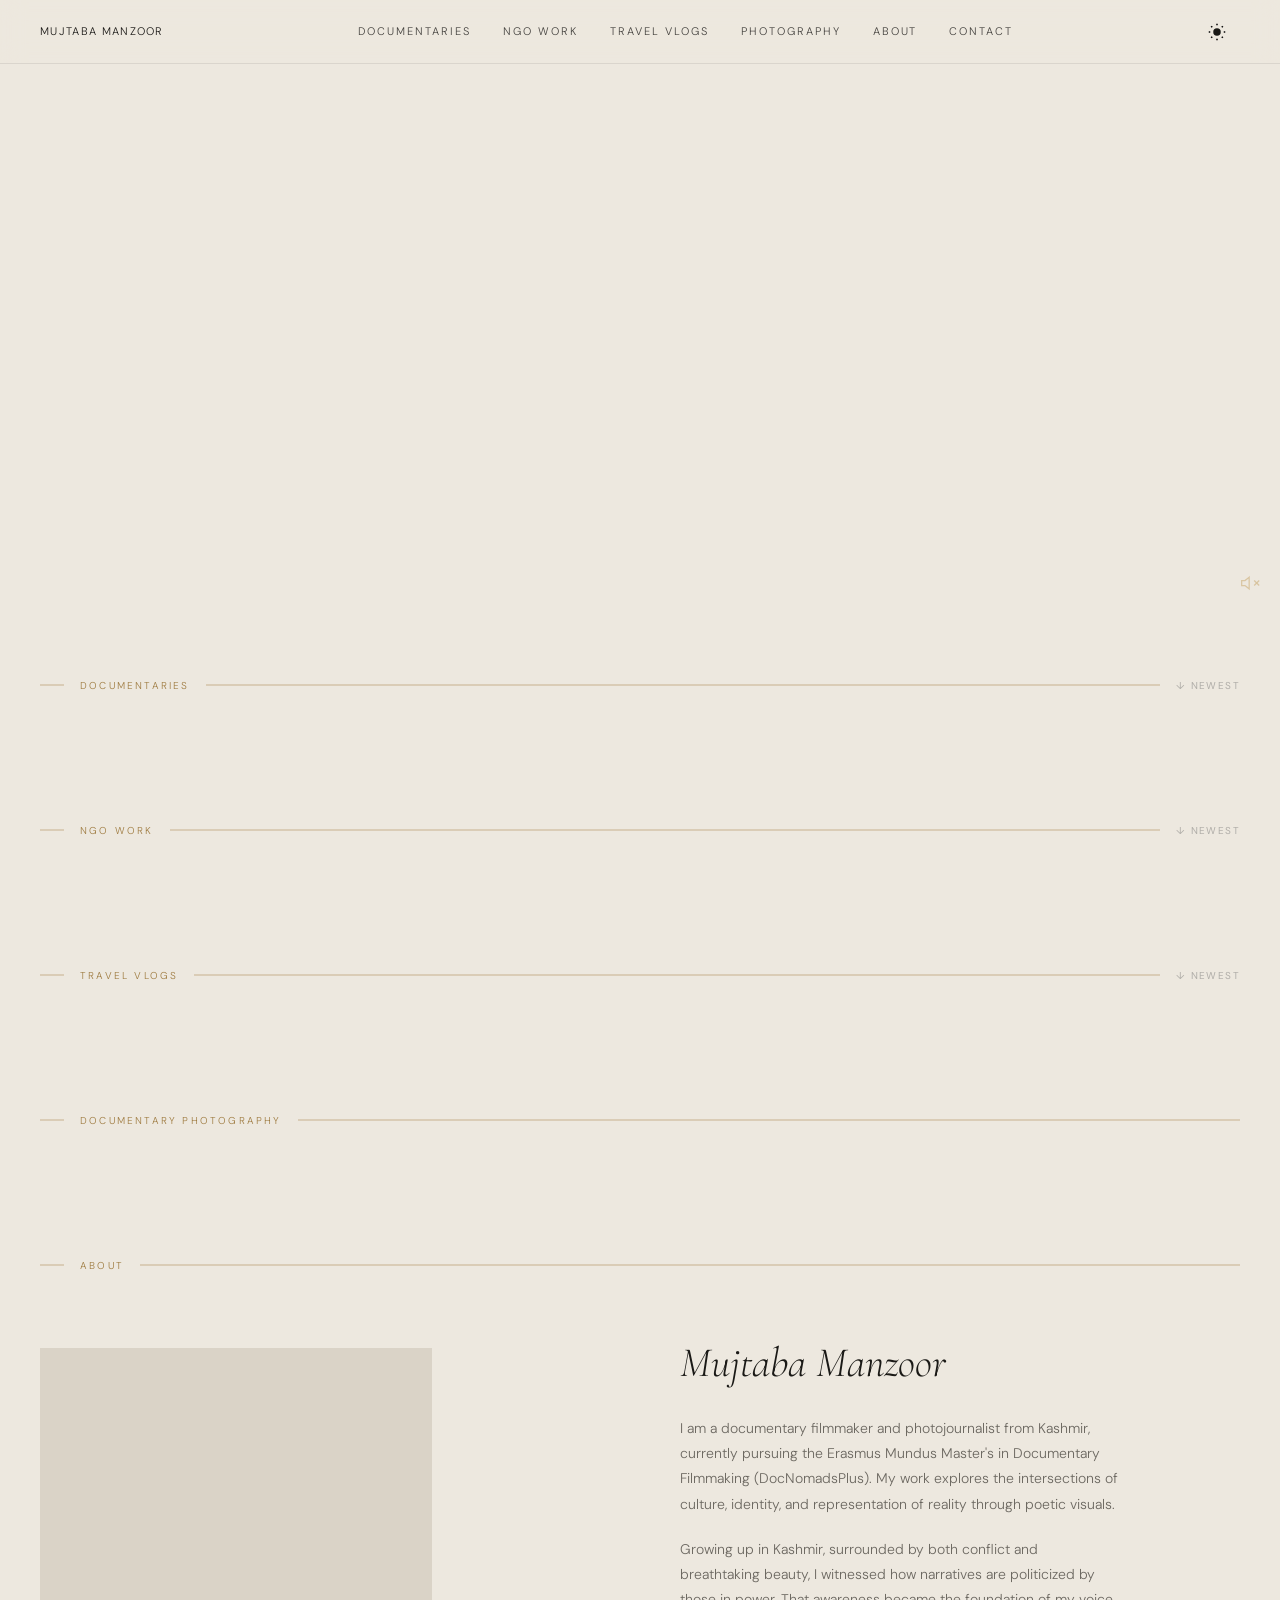
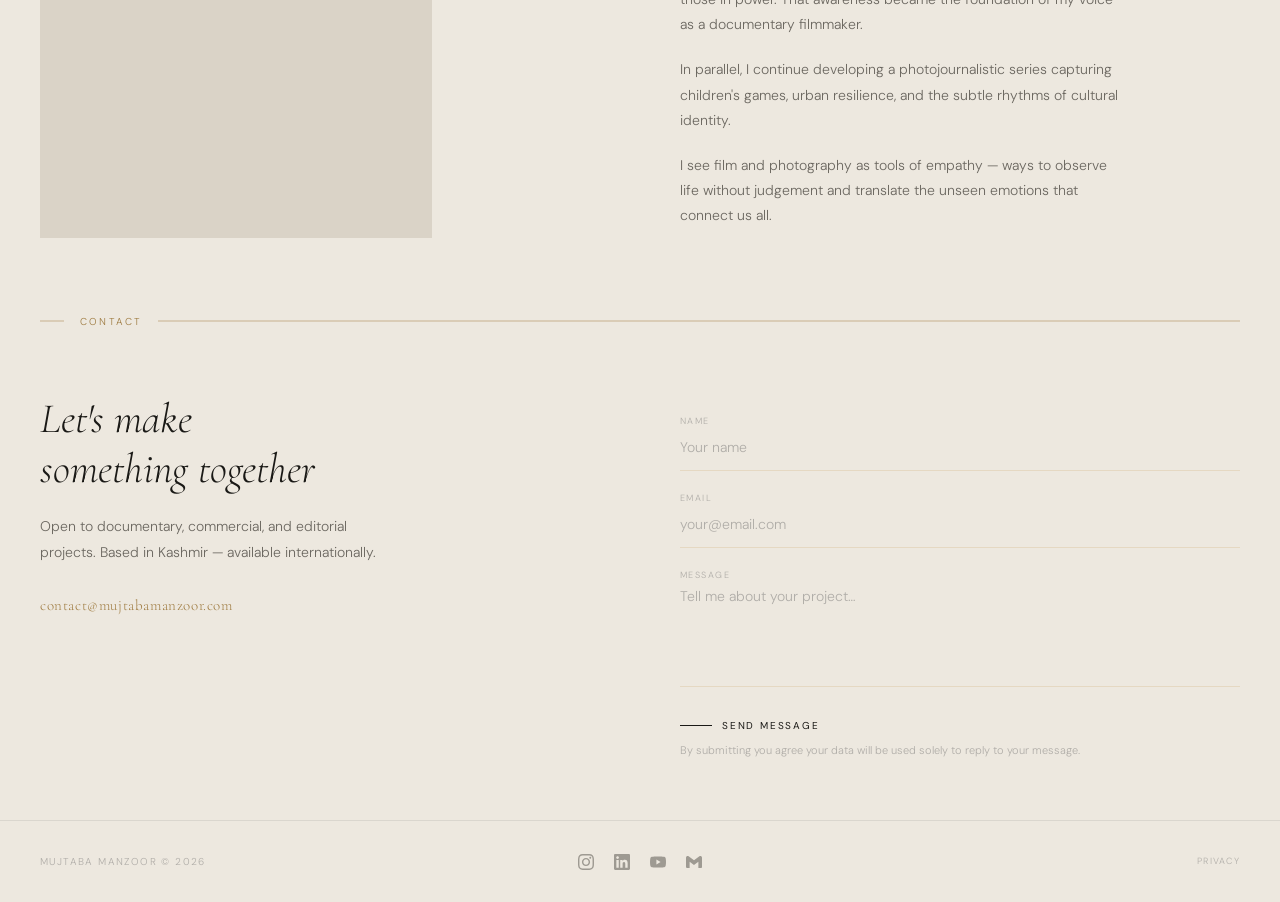
==== index.html @ 9860f34d "mujti v6" ====
<!DOCTYPE html>
<html lang="en">
<head>
  <meta charset="UTF-8">
  <meta name="viewport" content="width=device-width, initial-scale=1.0">
  <title>Mujtaba Manzoor — Filmmaker & Photographer</title>
  <meta name="description" content="Mujtaba Manzoor is a documentary filmmaker and photographer based in Kashmir — telling stories through light and time. Available internationally.">
  <meta name="author" content="Mujtaba Manzoor">
  <link rel="canonical" href="https://mujtabamanzoor.com/">
  <link rel="alternate" hreflang="en" href="https://mujtabamanzoor.com/">
  <meta property="og:title" content="Mujtaba Manzoor — Filmmaker & Photographer">
  <meta property="og:description" content="Documentary filmmaker and photographer from Kashmir. Telling stories through light and time.">
  <meta property="og:type" content="website">
  <meta property="og:url" content="https://mujtabamanzoor.com/">
  <meta property="og:image" content="https://mujtabamanzoor.com/og-image.jpg">
  <meta property="og:image:width" content="1200">
  <meta property="og:image:height" content="630">
  <meta property="og:locale" content="en_US">
  <meta name="twitter:card" content="summary_large_image">
  <meta name="twitter:title" content="Mujtaba Manzoor — Filmmaker & Photographer">
  <meta name="twitter:description" content="Documentary filmmaker and photographer from Kashmir.">
  <meta name="twitter:image" content="https://mujtabamanzoor.com/og-image.jpg">
  <script type="application/ld+json">
  {
    "@context": "https://schema.org",
    "@type": "Person",
    "name": "Mujtaba Manzoor",
    "url": "https://mujtabamanzoor.com",
    "jobTitle": ["Filmmaker", "Photographer", "Photojournalist"],
    "description": "Documentary filmmaker and photographer from Kashmir. Erasmus Mundus Master's in Documentary Filmmaking (DocNomadsPlus).",
    "areaServed": "Worldwide",
    "email": "contact@mujtabamanzoor.com"
  }
  </script>
  <link rel="icon" href="data:image/svg+xml,<svg xmlns='http://www.w3.org/2000/svg' viewBox='0 0 32 32'><rect width='32' height='32' fill='%230C0C0B'/><text x='50%25' y='54%25' dominant-baseline='middle' text-anchor='middle' font-family='Georgia,serif' font-size='20' fill='%23C9A96E'>M</text></svg>">
  <link rel="preconnect" href="https://fonts.googleapis.com">
  <link rel="preconnect" href="https://fonts.gstatic.com" crossorigin>
  <link href="https://fonts.googleapis.com/css2?family=Cormorant+Garamond:ital,wght@0,300;0,400;1,300;1,400&family=DM+Sans:wght@300;400;500&display=swap" rel="stylesheet">
  <link rel="stylesheet" href="style.css">
</head>
<body>

<div id="privacy-modal">
  <div style="width:100%;max-width:560px;margin:auto;">
    <div style="display:flex;justify-content:space-between;align-items:center;margin-bottom:24px;">
      <span style="font-size:10px;letter-spacing:0.22em;text-transform:uppercase;color:var(--accent);">Privacy Notice</span>
      <button id="privacy-close" style="background:none;border:none;cursor:pointer;color:var(--text2);font-size:18px;line-height:1;padding:4px;">✕</button>
    </div>
    <h2 style="font-family:'Cormorant Garamond',serif;font-size:clamp(22px,3vw,32px);font-weight:300;font-style:italic;color:var(--text);margin-bottom:24px;line-height:1.2;">Your data is safe with me.</h2>
    <p style="font-size:13px;color:var(--text2);line-height:1.8;margin-bottom:16px;">This website collects only the information you voluntarily provide through the contact form — your name, email address, and message.</p>
    <p style="font-size:13px;color:var(--text2);line-height:1.8;margin-bottom:16px;">This data is used solely to respond to your inquiry. It is never shared with third parties, sold, or used for any marketing purposes.</p>
    <p style="font-size:13px;color:var(--text2);line-height:1.8;margin-bottom:16px;">No cookies are used on this website beyond what is strictly necessary for it to function.</p>
    <p style="font-size:13px;color:var(--text2);line-height:1.8;">For any questions regarding your data, contact: <a href="mailto:contact@mujtabamanzoor.com" style="color:var(--accent);text-decoration:none;">contact@mujtabamanzoor.com</a></p>
  </div>
</div>

<div id="loader" aria-hidden="true">
  <div class="loader-content">
    <div class="loader-name">Mujtaba Manzoor</div>
    <div class="loader-ring-wrap">
      <div class="loader-ring-bg"></div>
      <svg class="loader-ring-svg" viewBox="0 0 64 64">
        <circle class="loader-ring-progress" cx="32" cy="32" r="30"/>
      </svg>
      <div class="loader-count" id="loader-count">0%</div>
    </div>
  </div>
</div>

<a href="#main-content" style="position:absolute;top:-100%;left:8px;background:var(--accent);color:#000;padding:8px 16px;font-size:12px;letter-spacing:0.1em;text-decoration:none;z-index:99999;border-radius:0 0 4px 4px;transition:top 0.2s;" onfocus="this.style.top='0'" onblur="this.style.top='-100%'">Skip to main content</a>

<nav id="navbar" aria-label="Main navigation">
  <a href="#" class="nav-logo" onclick="window.scrollTo({top:0,behavior:'smooth'});return false;">Mujtaba Manzoor</a>
  <ul class="nav-links">
    <li><a href="#documentaries" data-section="documentaries">Documentaries</a></li>
    <li><a href="#ngo" data-section="ngo">NGO Work</a></li>
    <li><a href="#travel-films" data-section="travel-films">Travel Vlogs</a></li>
    <li><a href="#photography" data-section="photography">Photography</a></li>
    <li><a href="#about" data-section="about">About</a></li>
    <li><a href="#contact" data-section="contact">Contact</a></li>
  </ul>
  <div style="display:flex;align-items:center;gap:20px;">
    <button id="theme-toggle" aria-label="Toggle theme">
      <svg id="icon-moon" viewBox="0 0 24 24" xmlns="http://www.w3.org/2000/svg"><path d="M21 12.79A9 9 0 1 1 11.21 3 7 7 0 0 0 21 12.79z"/></svg>
      <svg id="icon-sun" viewBox="0 0 24 24" xmlns="http://www.w3.org/2000/svg" style="display:none;">
        <circle cx="12" cy="12" r="5"/>
        <line x1="12" y1="1" x2="12" y2="3" stroke="currentColor" stroke-width="2"/>
        <line x1="12" y1="21" x2="12" y2="23" stroke="currentColor" stroke-width="2"/>
        <line x1="4.22" y1="4.22" x2="5.64" y2="5.64" stroke="currentColor" stroke-width="2"/>
        <line x1="18.36" y1="18.36" x2="19.78" y2="19.78" stroke="currentColor" stroke-width="2"/>
        <line x1="1" y1="12" x2="3" y2="12" stroke="currentColor" stroke-width="2"/>
        <line x1="21" y1="12" x2="23" y2="12" stroke="currentColor" stroke-width="2"/>
        <line x1="4.22" y1="19.78" x2="5.64" y2="18.36" stroke="currentColor" stroke-width="2"/>
        <line x1="18.36" y1="5.64" x2="19.78" y2="4.22" stroke="currentColor" stroke-width="2"/>
      </svg>
    </button>
    <button id="hamburger" aria-label="Open menu" aria-expanded="false" aria-controls="mobile-menu">
      <span></span><span></span><span></span>
    </button>
  </div>
</nav>

<div id="mobile-menu" aria-hidden="true">
  <a href="#documentaries" class="mobile-link">Documentaries</a>
  <a href="#ngo" class="mobile-link">NGO Work</a>
  <a href="#travel-films" class="mobile-link">Travel Vlogs</a>
  <a href="#photography" class="mobile-link">Photography</a>
  <a href="#about" class="mobile-link">About</a>
  <a href="#contact" class="mobile-link">Contact</a>
</div>

<main id="main-content">

<section id="hero">
  <h1 class="visually-hidden">Mujtaba Manzoor — Documentary Filmmaker &amp; Photographer from Kashmir</h1>
  <button id="unmute-btn" title="Toggle sound">
    <svg id="icon-sound" width="20" height="20" viewBox="0 0 24 24" fill="none" stroke="rgba(201,169,110,0.9)" stroke-width="1.5" style="display:none;" aria-hidden="true">
      <polygon points="11 5 6 9 2 9 2 15 6 15 11 19 11 5"/>
      <path d="M19.07 4.93a10 10 0 0 1 0 14.14"/>
      <path d="M15.54 8.46a5 5 0 0 1 0 7.07"/>
    </svg>
    <svg id="icon-muted" width="20" height="20" viewBox="0 0 24 24" fill="none" stroke="rgba(201,169,110,0.9)" stroke-width="1.5" aria-hidden="true">
      <polygon points="11 5 6 9 2 9 2 15 6 15 11 19 11 5"/>
      <line x1="23" y1="9" x2="17" y2="15"/>
      <line x1="17" y1="9" x2="23" y2="15"/>
    </svg>
  </button>
  <div id="hero-video-wrap">
    <video id="hero-video" autoplay muted loop playsinline preload="auto" title="Background reel">
      <source id="hero-video-source" src="" type="video/mp4">
    </video>
  </div>
  <div class="hero-content"></div>
</section>

<section id="documentaries" style="padding-top: var(--section-gap);">
  <div class="section-header fade-up">
    <div class="section-line" aria-hidden="true"></div>
    <span class="section-label">Documentaries</span>
    <div class="section-line-ext" aria-hidden="true"></div>
    <button class="sort-btn" id="sort-btn-docs">↓ Newest</button>
  </div>
  <div class="film-grid" id="docs-grid"></div>
</section>

<section id="ngo">
  <div class="section-header fade-up">
    <div class="section-line" aria-hidden="true"></div>
    <span class="section-label">NGO Work</span>
    <div class="section-line-ext" aria-hidden="true"></div>
    <button class="sort-btn" id="sort-btn-ngo">↓ Newest</button>
  </div>
  <div class="film-grid" id="ngo-grid"></div>
</section>

<section id="travel-films">
  <div class="section-header fade-up">
    <div class="section-line" aria-hidden="true"></div>
    <span class="section-label">Travel Vlogs</span>
    <div class="section-line-ext" aria-hidden="true"></div>
    <button class="sort-btn" id="sort-btn-travel">↓ Newest</button>
  </div>
  <div class="film-grid" id="travel-grid"></div>
</section>

<section id="photography">
  <div class="photo-section-header fade-up">
    <div class="section-line" aria-hidden="true"></div>
    <span class="section-label">Documentary Photography</span>
    <div class="section-line-ext" aria-hidden="true"></div>
  </div>
  <div class="photo-grid" id="photo-grid"></div>
</section>

<section id="about">
  <div class="section-header fade-up">
    <div class="section-line" aria-hidden="true"></div>
    <span class="section-label">About</span>
    <div class="section-line-ext" aria-hidden="true"></div>
  </div>
  <div class="about-grid">
    <div class="about-img fade-up">
      <img id="about-img" src="" alt="Portrait of Mujtaba Manzoor" loading="lazy" width="480" height="640" style="display:none;">
    </div>
    <div class="about-text fade-up" style="transition-delay:100ms;">
      <h2>Mujtaba Manzoor</h2>
      <p>I am a documentary filmmaker and photojournalist from Kashmir, currently pursuing the Erasmus Mundus Master's in Documentary Filmmaking (DocNomadsPlus). My work explores the intersections of culture, identity, and representation of reality through poetic visuals.</p>
      <p>Growing up in Kashmir, surrounded by both conflict and breathtaking beauty, I witnessed how narratives are politicized by those in power. That awareness became the foundation of my voice as a documentary filmmaker.</p>
      <p>In parallel, I continue developing a photojournalistic series capturing children's games, urban resilience, and the subtle rhythms of cultural identity.</p>
      <p>I see film and photography as tools of empathy — ways to observe life without judgement and translate the unseen emotions that connect us all.</p>
    </div>
  </div>
</section>

<section id="contact">
  <div class="section-header fade-up">
    <div class="section-line" aria-hidden="true"></div>
    <span class="section-label">Contact</span>
    <div class="section-line-ext" aria-hidden="true"></div>
  </div>
  <div class="contact-grid">
    <div class="contact-intro fade-up">
      <h2>Let's make<br>something together</h2>
      <p>Open to documentary, commercial, and editorial projects. Based in Kashmir — available internationally.</p>
      <a href="mailto:contact@mujtabamanzoor.com" class="contact-email">contact@mujtabamanzoor.com</a>
    </div>
    <form class="contact-form fade-up" id="contact-form" style="transition-delay:100ms;" novalidate>
      <div class="form-field">
        <label for="name">Name</label>
        <input type="text" id="name" name="name" placeholder="Your name" required autocomplete="name" minlength="2">
      </div>
      <div class="form-field">
        <label for="email">Email</label>
        <input type="email" id="email" name="email" placeholder="your@email.com" required autocomplete="email">
      </div>
      <div class="form-field">
        <label for="message">Message</label>
        <textarea id="message" name="message" placeholder="Tell me about your project…" required rows="4" minlength="10"></textarea>
      </div>
      <button type="submit" class="form-submit" id="form-btn">
        <span class="form-submit-line"></span>
        Send message
      </button>
      <p class="form-gdpr">By submitting you agree your data will be used solely to reply to your message.</p>
      <p class="form-status" id="form-status" aria-live="polite" aria-atomic="true"></p>
    </form>
  </div>
</section>

</main>

<footer class="site-footer">
  <p class="copyright">Mujtaba Manzoor &copy; 2026</p>
  <nav class="footer-links" aria-label="Footer links">
    <a href="https://www.instagram.com/mujtabamanzoor" target="_blank" rel="noopener" aria-label="Instagram">
      <svg viewBox="0 0 24 24" xmlns="http://www.w3.org/2000/svg"><path d="M12 2.163c3.204 0 3.584.012 4.85.07 3.252.148 4.771 1.691 4.919 4.919.058 1.265.069 1.645.069 4.849 0 3.205-.012 3.584-.069 4.849-.149 3.225-1.664 4.771-4.919 4.919-1.266.058-1.644.07-4.85.07-3.204 0-3.584-.012-4.849-.07-3.26-.149-4.771-1.699-4.919-4.92-.058-1.265-.07-1.644-.07-4.849 0-3.204.013-3.583.07-4.849.149-3.227 1.664-4.771 4.919-4.919 1.266-.057 1.645-.069 4.849-.069zm0-2.163c-3.259 0-3.667.014-4.947.072-4.358.2-6.78 2.618-6.98 6.98-.059 1.281-.073 1.689-.073 4.948 0 3.259.014 3.668.072 4.948.2 4.358 2.618 6.78 6.98 6.98 1.281.058 1.689.072 4.948.072 3.259 0 3.668-.014 4.948-.072 4.354-.2 6.782-2.618 6.979-6.98.059-1.28.073-1.689.073-4.948 0-3.259-.014-3.667-.072-4.947-.196-4.354-2.617-6.78-6.979-6.98-1.281-.059-1.69-.073-4.949-.073zm0 5.838c-3.403 0-6.162 2.759-6.162 6.162s2.759 6.163 6.162 6.163 6.162-2.759 6.162-6.163c0-3.403-2.759-6.162-6.162-6.162zm0 10.162c-2.209 0-4-1.79-4-4 0-2.209 1.791-4 4-4s4 1.791 4 4c0 2.21-1.791 4-4 4zm6.406-11.845c-.796 0-1.441.645-1.441 1.44s.645 1.44 1.441 1.44c.795 0 1.439-.645 1.439-1.44s-.644-1.44-1.439-1.44z"/></svg>
    </a>
    <a href="https://www.linkedin.com/in/mujtaba-manzoor-2337a8220" target="_blank" rel="noopener" aria-label="LinkedIn">
      <svg viewBox="0 0 24 24" xmlns="http://www.w3.org/2000/svg"><path d="M20.447 20.452h-3.554v-5.569c0-1.328-.027-3.037-1.852-3.037-1.853 0-2.136 1.445-2.136 2.939v5.667H9.351V9h3.414v1.561h.046c.477-.9 1.637-1.85 3.37-1.85 3.601 0 4.267 2.37 4.267 5.455v6.286zM5.337 7.433c-1.144 0-2.063-.926-2.063-2.065 0-1.138.92-2.063 2.063-2.063 1.14 0 2.064.925 2.064 2.063 0 1.139-.925 2.065-2.064 2.065zm1.782 13.019H3.555V9h3.564v11.452zM22.225 0H1.771C.792 0 0 .774 0 1.729v20.542C0 23.227.792 24 1.771 24h20.451C23.2 24 24 23.227 24 22.271V1.729C24 .774 23.2 0 22.222 0h.003z"/></svg>
    </a>
    <a href="https://www.youtube.com/@mujtabamanzoor1" target="_blank" rel="noopener" aria-label="YouTube">
      <svg viewBox="0 0 24 24" xmlns="http://www.w3.org/2000/svg"><path d="M23.495 6.205a3.007 3.007 0 0 0-2.088-2.088c-1.87-.501-9.396-.501-9.396-.501s-7.507-.01-9.396.501A3.007 3.007 0 0 0 .527 6.205a31.247 31.247 0 0 0-.522 5.805 31.247 31.247 0 0 0 .522 5.783 3.007 3.007 0 0 0 2.088 2.088c1.868.502 9.396.502 9.396.502s7.506 0 9.396-.502a3.007 3.007 0 0 0 2.088-2.088 31.247 31.247 0 0 0 .5-5.783 31.247 31.247 0 0 0-.5-5.805zM9.609 15.601V8.408l6.264 3.602z"/></svg>
    </a>
    <a href="mailto:contact@mujtabamanzoor.com" aria-label="Email">
      <svg viewBox="0 0 24 24" xmlns="http://www.w3.org/2000/svg"><path d="M24 5.457v13.909c0 .904-.732 1.636-1.636 1.636h-3.819V11.73L12 16.64l-6.545-4.91v9.273H1.636A1.636 1.636 0 0 1 0 19.366V5.457c0-2.023 2.309-3.178 3.927-1.964L5.455 4.64 12 9.548l6.545-4.91 1.528-1.145C21.69 2.28 24 3.434 24 5.457z"/></svg>
    </a>
  </nav>
  <a href="#" id="privacy-open" class="privacy-link">Privacy</a>
</footer>

<div id="film-modal" role="dialog" aria-modal="true" aria-labelledby="fm-title">
  <div class="film-modal-inner">
    <div class="film-modal-top">
      <div>
        <div class="film-modal-title" id="fm-title"></div>
        <div class="film-modal-meta" id="fm-meta"></div>
      </div>
      <button class="modal-close" id="film-modal-close" aria-label="Close">✕</button>
    </div>
    <div class="film-modal-video">
      <video id="fm-video" controls controlsList="nodownload" oncontextmenu="return false;">
        <source id="fm-source" src="" type="video/mp4">
      </video>
    </div>
    <div class="film-modal-details" id="fm-details" style="display:none;">
      <div class="film-modal-detail-row" id="fm-role-row" style="display:none;">
        <span class="film-modal-detail-label">NGO</span>
        <span class="film-modal-detail-value" id="fm-role"></span>
      </div>
      <div class="film-modal-detail-row" id="fm-desc-row" style="display:none;">
        <span class="film-modal-detail-label">Description</span>
        <span class="film-modal-detail-value" id="fm-description"></span>
      </div>
    </div>
    <div class="film-modal-nav">
      <button class="modal-nav-btn" id="prev-film-btn" aria-label="Previous film">← Prev</button>
      <span class="modal-counter" id="fm-counter" aria-live="polite"></span>
      <button class="modal-nav-btn" id="next-film-btn" aria-label="Next film">Next →</button>
    </div>
  </div>
</div>

<div id="photo-lightbox" role="dialog" aria-modal="true" aria-labelledby="lb-title">
  <div class="lb-inner">
    <div class="lb-top">
      <div>
        <div class="lb-title-main" id="lb-title"></div>
        <div class="lb-meta-main" id="lb-meta"></div>
      </div>
      <button class="lb-close" id="lb-close-btn" aria-label="Close">✕</button>
    </div>
    <div class="lb-img-wrap">
      <img id="lb-img" src="" alt="" loading="eager">
    </div>
    <div class="lb-details" id="lb-details" style="display:none;">
      <div class="lb-detail-row" id="lb-desc-row" style="display:none;">
        <span class="lb-detail-label">Description</span>
        <span class="lb-detail-value" id="lb-desc"></span>
      </div>
    </div>
    <div class="lb-nav">
      <button class="lb-nav-btn" id="prev-photo-btn" aria-label="Previous">← Prev</button>
      <span class="lb-counter-txt" id="lb-counter"></span>
      <button class="lb-nav-btn" id="next-photo-btn" aria-label="Next">Next →</button>
    </div>
  </div>
</div>

<script src="script.js"></script>

</body>
</html>
---- style.css ----
*, *::before, *::after { box-sizing: border-box; margin: 0; padding: 0; }
html, body { max-width: 100%; overflow-x: hidden; }
html { scroll-behavior: smooth; font-size: 16px; }
body { width: 100%; padding-top: 64px; background: var(--bg); color: var(--text); font-family: 'DM Sans', sans-serif; font-weight: 300; line-height: 1.7; transition: background var(--trans), color var(--trans); overflow-x: hidden; }

:root {
  --bg: #0C0C0B; --bg2: #141412; --bg3: #1C1C19;
  --text: #E8E4DC; --text2: #8C8880; --text3: #4A4845;
  --accent: #C9A96E; --accent2: #7A6440;
  --border: rgba(255,255,255,0.07);
  --nav-h: 64px;
  --ease: cubic-bezier(0.25,0.0,0.0,1.0);
  --trans: 250ms var(--ease);
  --section-gap: 64px;
}
[data-theme="light"] {
  --bg: #EDE8DF; --bg2: #E5DFD4; --bg3: #DAD3C7;
  --text: #1A1916; --text2: #6B6760; --text3: #B0ADA8;
  --accent: #9E7A3F; --accent2: #C9A96E;
  --border: rgba(0,0,0,0.08);
}

::-webkit-scrollbar { width: 4px; }
::-webkit-scrollbar-track { background: transparent; }
::-webkit-scrollbar-thumb { background: var(--text3); border-radius: 2px; }
::-webkit-scrollbar-thumb:hover { background: var(--text2); }

#loader {
  position: fixed; inset: 0; z-index: 9999;
  pointer-events: none; display: flex;
  background: var(--bg); overflow: hidden;
  opacity: 1; transition: opacity 1.2s ease;
}
#loader.open { opacity: 0; }
#loader.gone { display: none; }
.loader-content {
  position: fixed; left: 50%; top: 50%;
  transform: translate(-50%, -50%);
  text-align: center; pointer-events: none;
  white-space: nowrap; z-index: 10000;
  display: flex; flex-direction: column;
  align-items: center; gap: 16px;
}
.loader-name {
  font-family: 'DM Sans', sans-serif;
  font-size: clamp(22px, 3vw, 36px);
  font-weight: 300;
  letter-spacing: 0.12em; color: var(--text);
  text-transform: uppercase;
  opacity: 0; animation: loaderFadeIn 0.6s ease forwards 0.2s;
}
.loader-ring-wrap {
  position: relative; width: 64px; height: 64px;
  opacity: 0; animation: loaderFadeIn 0.6s ease forwards 0.4s;
}
.loader-ring-bg {
  position: absolute; inset: 0; border-radius: 50%;
  border: 1.5px solid var(--border);
}
.loader-ring-svg { position: absolute; inset: 0; transform: rotate(-90deg); }
.loader-ring-progress {
  fill: none; stroke: var(--accent); stroke-width: 1.5;
  stroke-linecap: round; stroke-dasharray: 188.5; stroke-dashoffset: 188.5;
}
.loader-count {
  position: absolute; inset: 0;
  display: flex; align-items: center; justify-content: center;
  font-family: 'DM Sans', sans-serif;
  font-size: 11px; letter-spacing: 0.14em;
  color: var(--accent);
}
@keyframes loaderFadeIn {
  from { opacity: 0; transform: translateY(8px); }
  to { opacity: 1; transform: translateY(0); }
}

#navbar {
  position: fixed; top: 0; left: 0; right: 0; height: var(--nav-h); z-index: 1000;
  display: flex; align-items: center; justify-content: space-between; padding: 0 40px;
  background: rgba(12,12,11,0.88); border-bottom: 1px solid var(--border);
  backdrop-filter: blur(12px); -webkit-backdrop-filter: blur(12px);
  transition: background 300ms var(--ease);
}
[data-theme="light"] #navbar { background: rgba(237,232,223,0.88); }
.nav-logo { font-family: 'DM Sans', sans-serif; font-size: 11px; font-weight: 300; letter-spacing: 0.12em; text-transform: uppercase; color: var(--text); text-decoration: none; line-height: 1; display: flex; align-items: center; }
.nav-links { display: flex; gap: 32px; align-items: center; list-style: none; }
.nav-links li { display: flex; align-items: center; }
.nav-links a { font-size: 11px; font-weight: 300; letter-spacing: 0.18em; text-transform: uppercase; color: var(--text); text-decoration: none; line-height: 1; opacity: 0.8; transition: color var(--trans), opacity var(--trans); }
.nav-links a:hover, .nav-links a.active { color: var(--accent); opacity: 1; }
#theme-toggle { background: none; border: none; cursor: pointer; width: 32px; height: 20px; flex-shrink: 0; }
#theme-toggle svg { width: 18px; height: 18px; fill: var(--text); transition: fill var(--trans); }
#theme-toggle:hover svg { fill: var(--accent); }
#hamburger { display: none; flex-direction: column; gap: 5px; background: none; border: none; cursor: pointer; padding: 4px; }
#hamburger span { display: block; width: 22px; height: 1px; background: var(--text); transition: transform var(--trans), opacity var(--trans); }
#hamburger.open span:nth-child(1) { transform: translateY(6px) rotate(45deg); }
#hamburger.open span:nth-child(2) { opacity: 0; }
#hamburger.open span:nth-child(3) { transform: translateY(-6px) rotate(-45deg); }
#mobile-menu { display: none; position: fixed; inset: 0; background: var(--bg); z-index: 999; flex-direction: column; align-items: center; justify-content: center; gap: 36px; }
#mobile-menu.open { display: flex; }
#mobile-menu a { font-size: 24px; letter-spacing: 0.1em; text-transform: uppercase; color: var(--text); text-decoration: none; opacity: 0.6; font-family: 'Cormorant Garamond', serif; font-style: italic; }
#mobile-menu a:hover { opacity: 1; color: var(--accent); }

.visually-hidden { position: absolute; width: 1px; height: 1px; padding: 0; margin: -1px; overflow: hidden; clip: rect(0,0,0,0); white-space: nowrap; border: 0; }
#hero { position: relative; width: 100%; aspect-ratio: 21/9; overflow: hidden; display: flex; flex-direction: column; justify-content: flex-end; padding: 0 40px 40px; }
#hero-video-wrap { position: absolute; inset: 0; z-index: 0; }
#hero-video-wrap video { position: absolute; inset: 0; width: 100%; height: 100%; object-fit: cover; object-position: top; pointer-events: none; }
.hero-content { position: relative; z-index: 2; }
#unmute-btn { position: absolute; bottom: 20px; right: 20px; z-index: 10; background: none; border: none; cursor: pointer; opacity: 0.6; line-height: 0; transition: opacity var(--trans); }
#unmute-btn:hover { opacity: 1; }

section { padding: calc(var(--section-gap) / 2) 40px; max-width: 1280px; margin: 0 auto; scroll-margin-top: 64px; }
.section-header { display: flex; align-items: center; gap: 16px; margin-bottom: var(--section-gap); }
.section-line { width: 24px; height: 1.25px; background: var(--accent); flex-shrink: 0; opacity: 0.25; }
.section-line-ext { flex: 1; height: 1.25px; background: var(--accent); opacity: 0.25; }
.section-label { font-size: 10px; letter-spacing: 0.22em; color: var(--accent); text-transform: uppercase; }
.fade-up { opacity: 0; transform: translateY(20px); transition: opacity 0.6s var(--ease), transform 0.6s var(--ease); }
.fade-up.visible { opacity: 1; transform: translateY(0); }

.sort-btn { background: none; border: none; cursor: pointer; font-family: 'DM Sans', sans-serif; font-size: 10px; letter-spacing: 0.14em; text-transform: uppercase; color: var(--text3); padding: 0; transition: color var(--trans); }
.sort-btn:hover { color: var(--accent); }

.film-grid { display: grid; grid-template-columns: repeat(3,minmax(0,1fr)); gap: 20px; }
.film-card { cursor: pointer; }
.film-thumb { aspect-ratio: 16/9; overflow: hidden; background: var(--bg3); position: relative; transition: transform 0.4s var(--ease); }
.film-thumb img { width: 100%; height: 100%; object-fit: cover; display: block; transition: transform 0.4s var(--ease); }
.film-overlay { position: absolute; inset: 0; background: rgba(12,12,11,0.45); opacity: 0; display: flex; align-items: center; justify-content: center; transition: opacity var(--trans); }
.play-ring { width: 44px; height: 44px; border-radius: 50%; border: 1px solid rgba(201,169,110,0.6); display: flex; align-items: center; justify-content: center; transition: border-color var(--trans); }
.play-ring svg { width: 10px; height: 10px; fill: var(--accent); margin-left: 3px; }
.film-card:hover .film-thumb { transform: scale(1.03); }
.film-card:hover .film-overlay { opacity: 1; }
.film-card:hover .play-ring { border-color: var(--accent); }
.film-card:hover .film-title { color: var(--accent); }
.film-info { padding: 12px 0 0; }
.film-title { font-family: 'Cormorant Garamond', serif; font-size: 15px; color: var(--text); margin-bottom: 5px; transition: color var(--trans); }
.film-meta { font-size: 9px; letter-spacing: 0.14em; color: var(--accent); text-transform: uppercase; opacity: 0.65; }

#film-modal { display: none; position: fixed; inset: 0; z-index: 2000; background: rgba(12,12,11,0.85); backdrop-filter: blur(20px); -webkit-backdrop-filter: blur(20px); align-items: center; justify-content: center; padding: 32px; overflow-y: auto; }
[data-theme="light"] #film-modal { background: rgba(237,232,223,0.88); }
#film-modal.open { display: flex; }
.film-modal-inner { width: 100%; max-width: 860px; margin: auto; }
.film-modal-top { display: flex; justify-content: space-between; align-items: flex-start; margin-bottom: 14px; }
.film-modal-title { font-family: 'Cormorant Garamond', serif; font-size: 20px; font-weight: 300; font-style: italic; color: var(--text); margin-bottom: 4px; }
.film-modal-meta { font-size: 9px; letter-spacing: 0.18em; text-transform: uppercase; color: var(--accent); opacity: 0.8; }
.modal-close { background: none; border: none; cursor: pointer; color: var(--text2); font-size: 18px; line-height: 1; padding: 4px; transition: color var(--trans); }
.modal-close:hover { color: var(--text); }
.film-modal-video { width: 100%; aspect-ratio: 16/9; background: #000; }
.film-modal-video video { width: 100%; height: 100%; display: block; }
.film-modal-details { display: flex; flex-direction: column; gap: 16px; padding-top: 14px; margin-top: 16px; }
.film-modal-detail-row { display: flex; flex-direction: column; gap: 4px; }
.film-modal-detail-label { font-size: 9px; letter-spacing: 0.18em; text-transform: uppercase; color: var(--accent); opacity: 0.6; }
.film-modal-detail-value { font-size: 13px; color: var(--text2); line-height: 1.6; white-space: pre-wrap; }
.film-modal-nav { display: flex; justify-content: space-between; align-items: center; padding-top: 14px; margin-top: 4px; }
.modal-nav-btn { background: none; border: none; cursor: pointer; font-size: 9px; letter-spacing: 0.16em; text-transform: uppercase; color: var(--text2); padding: 4px; font-family: 'DM Sans', sans-serif; transition: color var(--trans); }
.modal-nav-btn:hover { color: var(--text); }
.modal-counter { font-size: 9px; letter-spacing: 0.12em; color: var(--text3); text-transform: uppercase; }

.photo-section-header { display: flex; align-items: center; gap: 16px; margin-bottom: var(--section-gap); }
.photo-grid { display: grid; grid-template-columns: repeat(3,minmax(0,1fr)); gap: 20px; }
.photo-item { cursor: pointer; overflow: hidden; position: relative; background: var(--bg3); aspect-ratio: 3/2; transition: transform 0.4s var(--ease); }
.photo-item img { width: 100%; height: 100%; object-fit: cover; display: block; transition: transform 0.45s var(--ease); }
.photo-item-overlay { display: none; }
.photo-item:hover { transform: scale(1.03); }

#photo-lightbox { display: none; position: fixed; inset: 0; z-index: 2000; background: rgba(12,12,11,0.85); backdrop-filter: blur(20px); -webkit-backdrop-filter: blur(20px); align-items: center; justify-content: center; padding: 32px; overflow-y: auto; overflow-x: hidden; }
[data-theme="light"] #photo-lightbox { background: rgba(237,232,223,0.88); }
#photo-lightbox.open { display: flex; }
#privacy-modal { display: none; position: fixed; inset: 0; z-index: 3000; background: rgba(12,12,11,0.85); backdrop-filter: blur(20px); -webkit-backdrop-filter: blur(20px); align-items: center; justify-content: center; padding: 32px; overflow-y: auto; }
[data-theme="light"] #privacy-modal { background: rgba(237,232,223,0.88); }
#privacy-modal.open { display: flex; }
.lb-inner { width: 100%; max-width: 860px; margin: auto; }
.lb-top { display: flex; justify-content: space-between; align-items: flex-start; margin-bottom: 14px; }
.lb-title-main { font-family: 'Cormorant Garamond', serif; font-size: 20px; font-weight: 300; font-style: italic; color: var(--text); margin-bottom: 4px; }
.lb-meta-main { font-size: 9px; letter-spacing: 0.18em; text-transform: uppercase; color: var(--accent); opacity: 0.8; }
.lb-close { background: none; border: none; cursor: pointer; color: var(--text2); font-size: 18px; line-height: 1; padding: 4px; transition: color var(--trans); }
.lb-close:hover { color: var(--text); }
.lb-img-wrap { width: 100%; height: 70vh; background: transparent; overflow: visible; position: relative; display: flex; align-items: center; justify-content: center; }
.lb-img-wrap img { width: auto; max-width: 100%; max-height: 100%; object-fit: contain; display: block; margin: 0 auto; transition: transform 0.4s ease; }
.lb-details { display: flex; flex-direction: column; gap: 16px; padding-top: 14px; margin-top: 16px; }
.lb-detail-row { display: flex; flex-direction: column; gap: 4px; }
.lb-detail-label { font-size: 9px; letter-spacing: 0.18em; text-transform: uppercase; color: var(--accent); opacity: 0.6; }
.lb-detail-value { font-size: 13px; color: var(--text2); line-height: 1.6; white-space: pre-wrap; }
.lb-nav { display: flex; justify-content: space-between; align-items: center; padding-top: 14px; margin-top: 4px; }
.lb-nav-btn { background: none; border: none; cursor: pointer; font-size: 9px; letter-spacing: 0.16em; text-transform: uppercase; color: var(--text2); padding: 4px; font-family: 'DM Sans', sans-serif; transition: color var(--trans); }
.lb-nav-btn:hover { color: var(--text); }
.lb-counter-txt { font-size: 9px; letter-spacing: 0.12em; color: var(--text3); text-transform: uppercase; }

#about .about-grid { display: grid; grid-template-columns: 1fr 1fr; gap: 80px; align-items: center; }
.about-img { width: 70%; aspect-ratio: 4/5; background: var(--bg3); overflow: hidden; }
.about-img img { width: 100%; height: 100%; object-fit: cover; display: block; }
.about-text h2 { font-family: 'Cormorant Garamond', serif; font-size: clamp(28px,4vw,42px); font-weight: 300; font-style: italic; line-height: 1.2; color: var(--text); margin-bottom: 28px; }
.about-text p { font-size: 14px; color: var(--text2); line-height: 1.8; margin-bottom: 20px; max-width: 440px; }

#contact .contact-grid { display: grid; grid-template-columns: 1fr 1fr; gap: 80px; align-items: start; }
.contact-intro h2 { font-family: 'Cormorant Garamond', serif; font-size: clamp(28px,4vw,42px); font-weight: 300; font-style: italic; line-height: 1.2; color: var(--text); margin-bottom: 20px; }
.contact-intro p { font-size: 14px; color: var(--text2); line-height: 1.8; max-width: 360px; }
.contact-email { display: inline-block; margin-top: 28px; font-family: 'Cormorant Garamond', serif; font-size: 15px; color: var(--accent); text-decoration: none; letter-spacing: 0.04em; transition: opacity var(--trans); }
.contact-email:hover { opacity: 0.7; }
.contact-form { display: flex; flex-direction: column; gap: 0; }
.form-field { border-bottom: 1.5px solid rgba(201,169,110,0.25); position: relative; transition: border-color var(--trans); }
.form-field:focus-within { border-bottom-color: var(--accent); }
.form-field label { display: block; font-size: 9px; letter-spacing: 0.16em; text-transform: uppercase; color: var(--text3); margin-bottom: 4px; padding-top: 20px; }
.form-field input, .form-field textarea { width: 100%; background: none; border: none; outline: none; font-family: 'DM Sans', sans-serif; font-size: 14px; font-weight: 300; color: var(--text); padding-bottom: 14px; resize: none; }
.form-field textarea { min-height: 90px; }
.form-field input::placeholder, .form-field textarea::placeholder { color: var(--text3); }
.form-submit { margin-top: 32px; display: inline-flex; align-items: center; gap: 10px; background: none; border: none; cursor: pointer; font-family: 'DM Sans', sans-serif; font-size: 10px; letter-spacing: 0.18em; text-transform: uppercase; color: var(--text); padding: 0; transition: color var(--trans); }
.form-submit:hover { color: var(--accent); }
.form-submit:disabled { opacity: 0.5; cursor: not-allowed; }
.form-submit-line { width: 32px; height: 1px; background: currentColor; transition: width var(--trans); }
.form-submit:hover .form-submit-line { width: 48px; }
.form-status { margin-top: 12px; font-size: 12px; color: var(--accent); min-height: 18px; }
.form-status.error { color: #d97070; }
.form-gdpr { margin-top: 10px; font-size: 11px; color: var(--text3); line-height: 1.5; }



.site-footer {
  display: flex; flex-wrap: wrap; justify-content: space-between; align-items: center; gap: 16px;
  padding: 32px 40px; max-width: 1280px; margin: 0 auto;
  border-top: 1.25px solid var(--border);
}
.site-footer .footer-links {
  position: absolute; left: 50%; transform: translateX(-50%);
}
.site-footer .footer-divider { flex: 1 1 100%; order: -1; margin-bottom: 16px; }
.site-footer .copyright { font-size: 10px; letter-spacing: 0.14em; text-transform: uppercase; color: var(--text3); }
.site-footer .footer-links { display: flex; align-items: center; gap: 20px; }
.site-footer .footer-links a { display: inline-flex; align-items: center; justify-content: center; opacity: 0.6; transition: opacity var(--trans), transform var(--trans); }
.site-footer .footer-links a svg { width: 16px; height: 16px; fill: var(--text2); transition: fill var(--trans); }
.site-footer .footer-links a:hover { opacity: 1; transform: translateY(-2px); }
.site-footer .footer-links a:hover svg { fill: var(--accent); }
.site-footer .privacy-link { font-size: 9px; letter-spacing: 0.14em; text-transform: uppercase; color: var(--text3); text-decoration: none; transition: color var(--trans); }
.site-footer .privacy-link:hover { color: var(--text); }

@media (max-width: 900px) {
  :root { --section-gap: 48px; }
  section { padding: calc(var(--section-gap) / 2) 24px; }
  #hero { padding: 0 24px 48px; }
  .film-grid { grid-template-columns: repeat(2,minmax(0,1fr)); gap: 14px; }
  #about .about-grid { grid-template-columns: 1fr; gap: 40px; }
  #contact .contact-grid { grid-template-columns: 1fr; gap: 48px; }
  .photo-grid { grid-template-columns: repeat(2,minmax(0,1fr)); gap: 14px; }
}
@media (max-width: 640px) {
  :root { --section-gap: 36px; }
  #navbar { padding: 0 24px; }
  .nav-links { display: none; }
  #hamburger { display: flex; }
  .film-grid { grid-template-columns: 1fr; }
  .photo-grid { grid-template-columns: 1fr; gap: 16px; }
  footer { flex-direction: column; gap: 12px; text-align: center; }
  .footer-links { justify-content: center; }
  #film-modal { padding: 16px; }
  #photo-lightbox { padding: 16px; }
}
@media (prefers-reduced-motion: reduce) {
  *, *::before, *::after { transition-duration: 0ms !important; animation-duration: 0ms !important; }
}
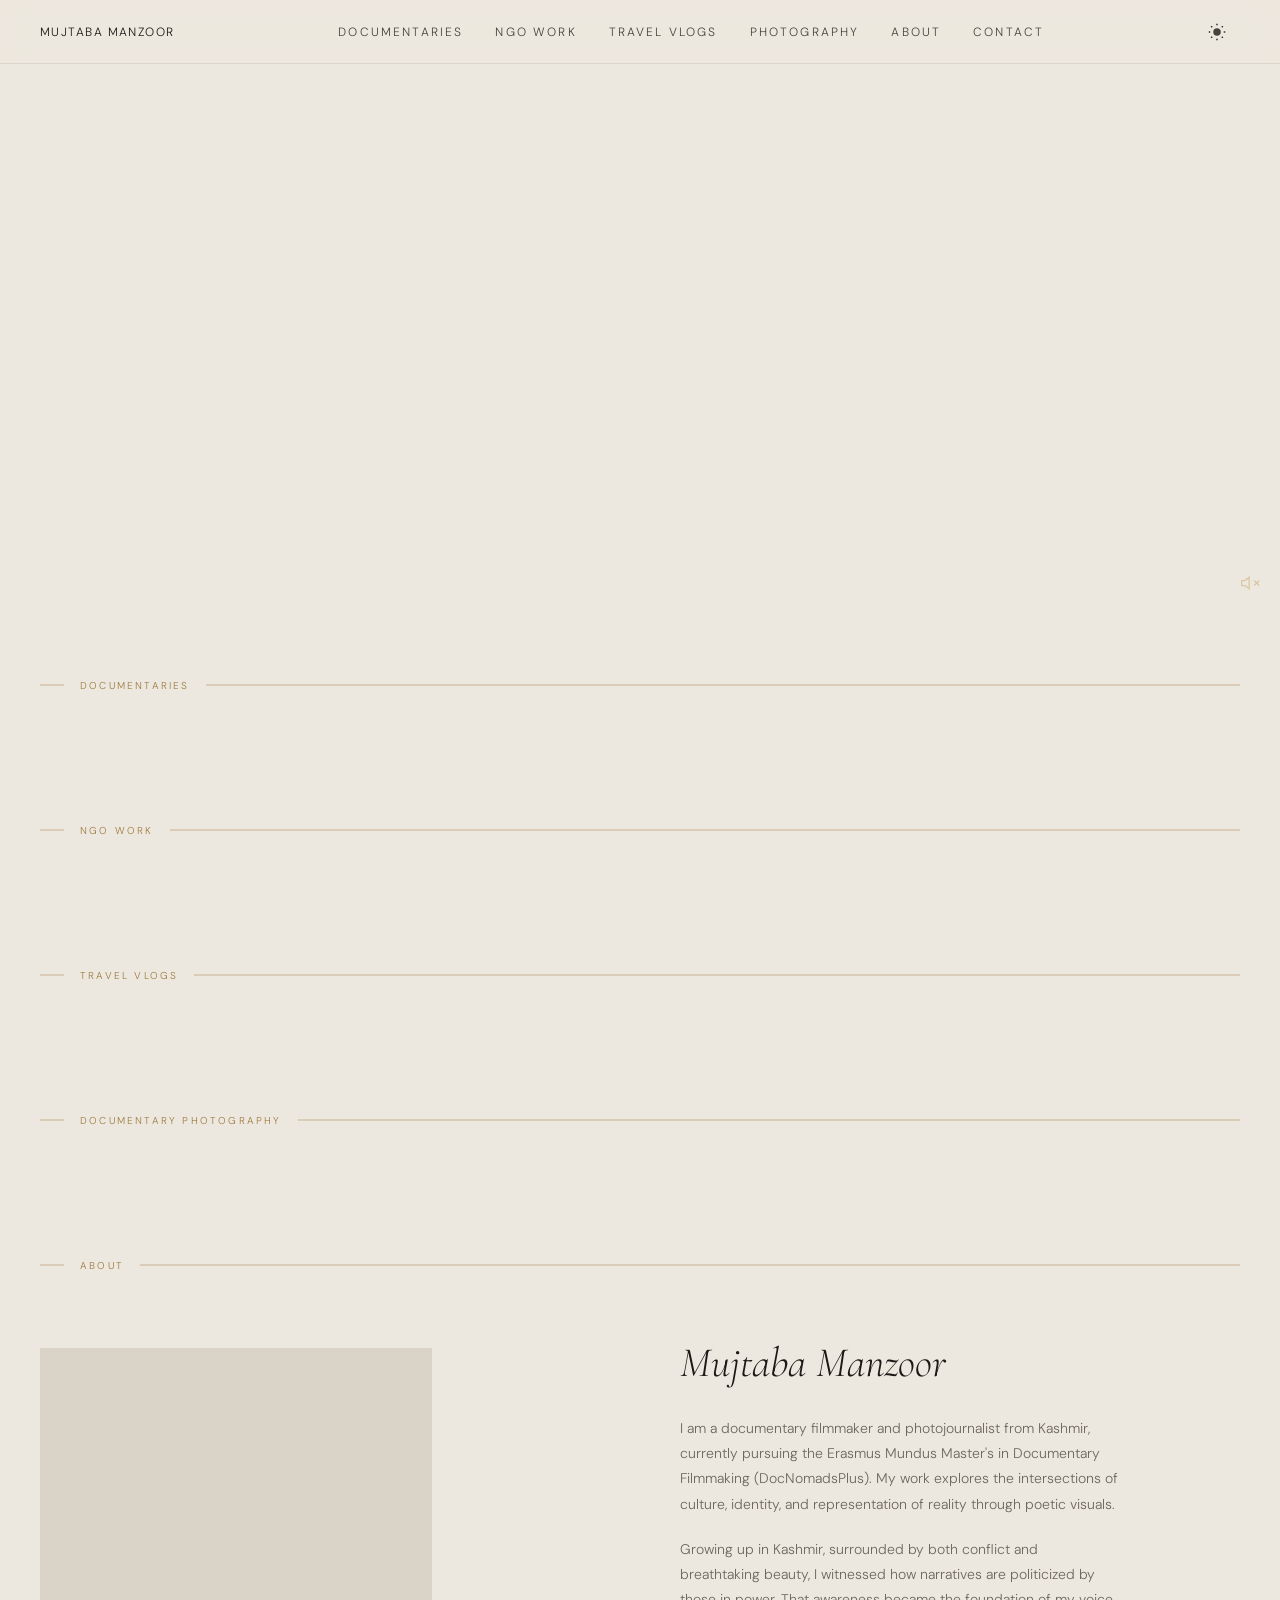
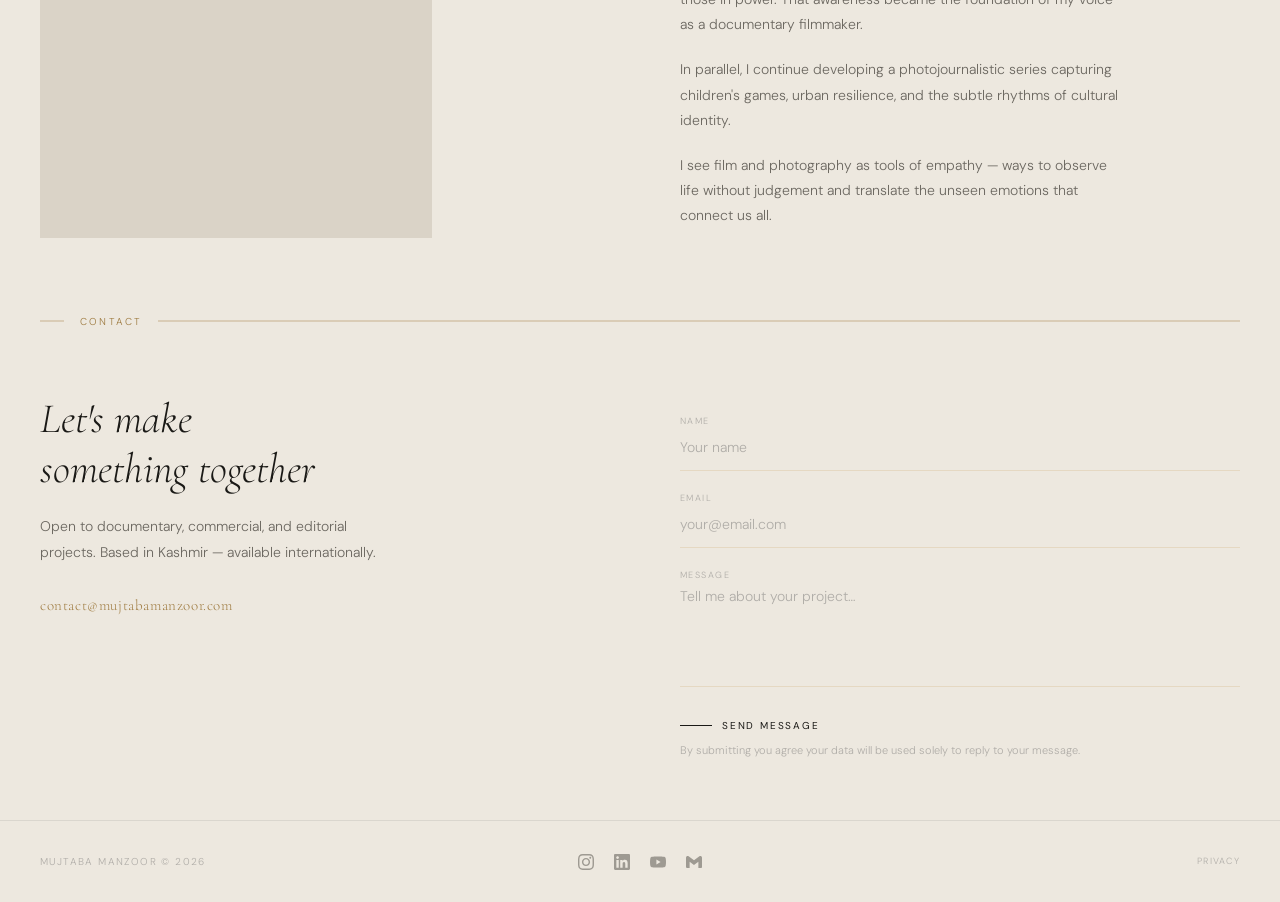
==== commit d6570497: "mujti v6 fix" ====
--- a/index.html
+++ b/index.html
@@ -138,7 +138,6 @@
     <div class="section-line" aria-hidden="true"></div>
     <span class="section-label">Documentaries</span>
     <div class="section-line-ext" aria-hidden="true"></div>
-    <button class="sort-btn" id="sort-btn-docs">↓ Newest</button>
   </div>
   <div class="film-grid" id="docs-grid"></div>
 </section>
@@ -148,7 +147,6 @@
     <div class="section-line" aria-hidden="true"></div>
     <span class="section-label">NGO Work</span>
     <div class="section-line-ext" aria-hidden="true"></div>
-    <button class="sort-btn" id="sort-btn-ngo">↓ Newest</button>
   </div>
   <div class="film-grid" id="ngo-grid"></div>
 </section>
@@ -158,7 +156,6 @@
     <div class="section-line" aria-hidden="true"></div>
     <span class="section-label">Travel Vlogs</span>
     <div class="section-line-ext" aria-hidden="true"></div>
-    <button class="sort-btn" id="sort-btn-travel">↓ Newest</button>
   </div>
   <div class="film-grid" id="travel-grid"></div>
 </section>
--- a/style.css
+++ b/style.css
@@ -1,7 +1,8 @@
 *, *::before, *::after { box-sizing: border-box; margin: 0; padding: 0; }
 html, body { max-width: 100%; overflow-x: hidden; }
 html { scroll-behavior: smooth; font-size: 16px; }
-body { width: 100%; padding-top: 64px; background: var(--bg); color: var(--text); font-family: 'DM Sans', sans-serif; font-weight: 300; line-height: 1.7; transition: background var(--trans), color var(--trans); overflow-x: hidden; }
+body { width: 100%; padding-top: 64px; background: var(--bg); color: var(--text); font-family: 'DM Sans', sans-serif; font-weight: 300; line-height: 1.7; transition: background var(--trans), color var(--trans); overflow-x: hidden; -webkit-font-smoothing: antialiased; -moz-osx-font-smoothing: grayscale; }
+[data-theme="light"] body, [data-theme="light"] { -webkit-font-smoothing: auto; -moz-osx-font-smoothing: auto; }
 
 :root {
   --bg: #0C0C0B; --bg2: #141412; --bg3: #1C1C19;
@@ -43,11 +44,12 @@
 }
 .loader-name {
   font-family: 'DM Sans', sans-serif;
-  font-size: clamp(22px, 3vw, 36px);
+  font-size: 15px;
   font-weight: 300;
-  letter-spacing: 0.12em; color: var(--text);
+  letter-spacing: 0.18em;
+  color: var(--text);
   text-transform: uppercase;
-  opacity: 0; animation: loaderFadeIn 0.6s ease forwards 0.2s;
+  opacity: 0; animation: loaderNameFadeIn 0.6s ease forwards 0.2s;
 }
 .loader-ring-wrap {
   position: relative; width: 64px; height: 64px;
@@ -73,6 +75,10 @@
   from { opacity: 0; transform: translateY(8px); }
   to { opacity: 1; transform: translateY(0); }
 }
+@keyframes loaderNameFadeIn {
+  from { opacity: 0; transform: translateY(8px); }
+  to { opacity: 0.8; transform: translateY(0); }
+}
 
 #navbar {
   position: fixed; top: 0; left: 0; right: 0; height: var(--nav-h); z-index: 1000;
@@ -82,14 +88,14 @@
   transition: background 300ms var(--ease);
 }
 [data-theme="light"] #navbar { background: rgba(237,232,223,0.88); }
-.nav-logo { font-family: 'DM Sans', sans-serif; font-size: 11px; font-weight: 300; letter-spacing: 0.12em; text-transform: uppercase; color: var(--text); text-decoration: none; line-height: 1; display: flex; align-items: center; }
+.nav-logo { font-family: 'DM Sans', sans-serif; font-size: 12px; font-weight: 300; letter-spacing: 0.12em; text-transform: uppercase; color: var(--text); text-decoration: none; line-height: 1; display: flex; align-items: center; }
 .nav-links { display: flex; gap: 32px; align-items: center; list-style: none; }
 .nav-links li { display: flex; align-items: center; }
-.nav-links a { font-size: 11px; font-weight: 300; letter-spacing: 0.18em; text-transform: uppercase; color: var(--text); text-decoration: none; line-height: 1; opacity: 0.8; transition: color var(--trans), opacity var(--trans); }
+.nav-links a { font-size: 12px; font-weight: 300; letter-spacing: 0.18em; text-transform: uppercase; color: var(--text); text-decoration: none; line-height: 1; opacity: 0.8; transition: color var(--trans), opacity var(--trans); }
 .nav-links a:hover, .nav-links a.active { color: var(--accent); opacity: 1; }
 #theme-toggle { background: none; border: none; cursor: pointer; width: 32px; height: 20px; flex-shrink: 0; }
-#theme-toggle svg { width: 18px; height: 18px; fill: var(--text); transition: fill var(--trans); }
-#theme-toggle:hover svg { fill: var(--accent); }
+#theme-toggle svg { width: 18px; height: 18px; fill: var(--text); opacity: 0.8; transition: fill var(--trans), opacity var(--trans); }
+#theme-toggle:hover svg { fill: var(--accent); opacity: 1; }
 #hamburger { display: none; flex-direction: column; gap: 5px; background: none; border: none; cursor: pointer; padding: 4px; }
 #hamburger span { display: block; width: 22px; height: 1px; background: var(--text); transition: transform var(--trans), opacity var(--trans); }
 #hamburger.open span:nth-child(1) { transform: translateY(6px) rotate(45deg); }
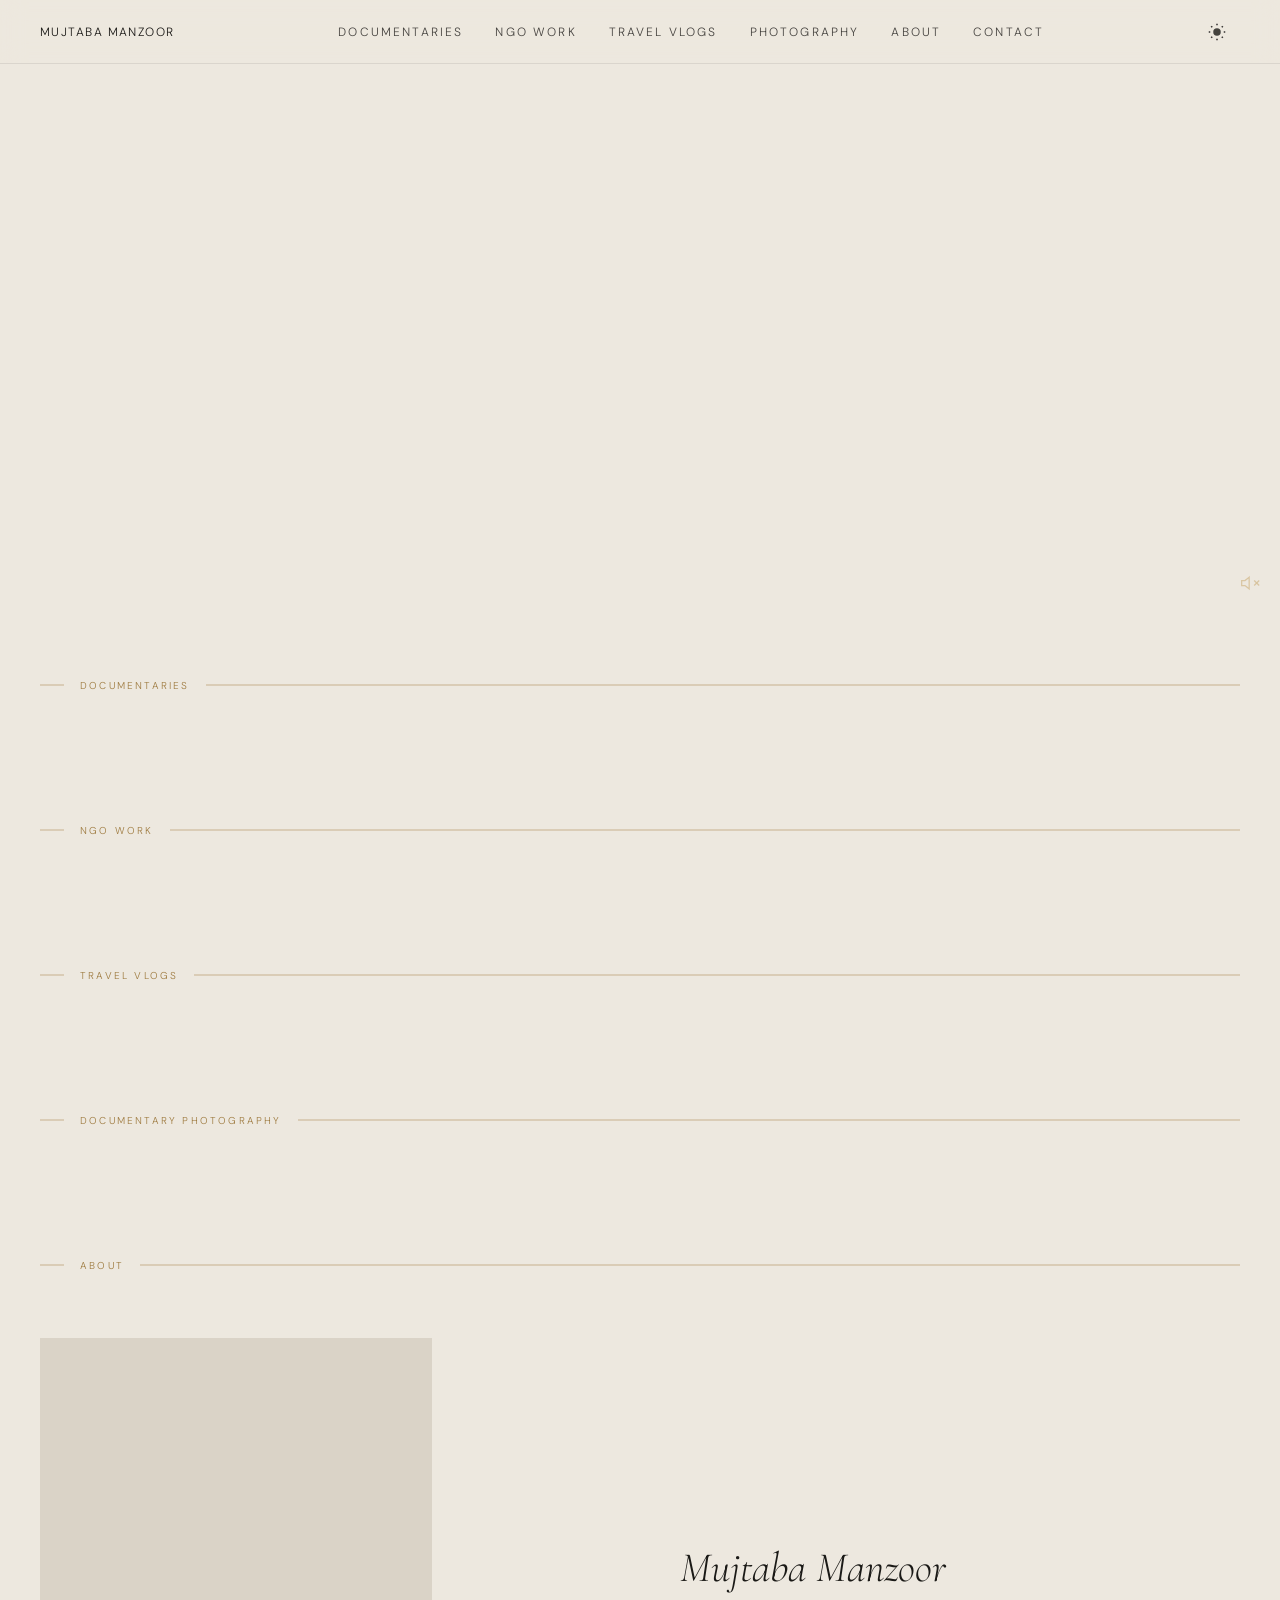
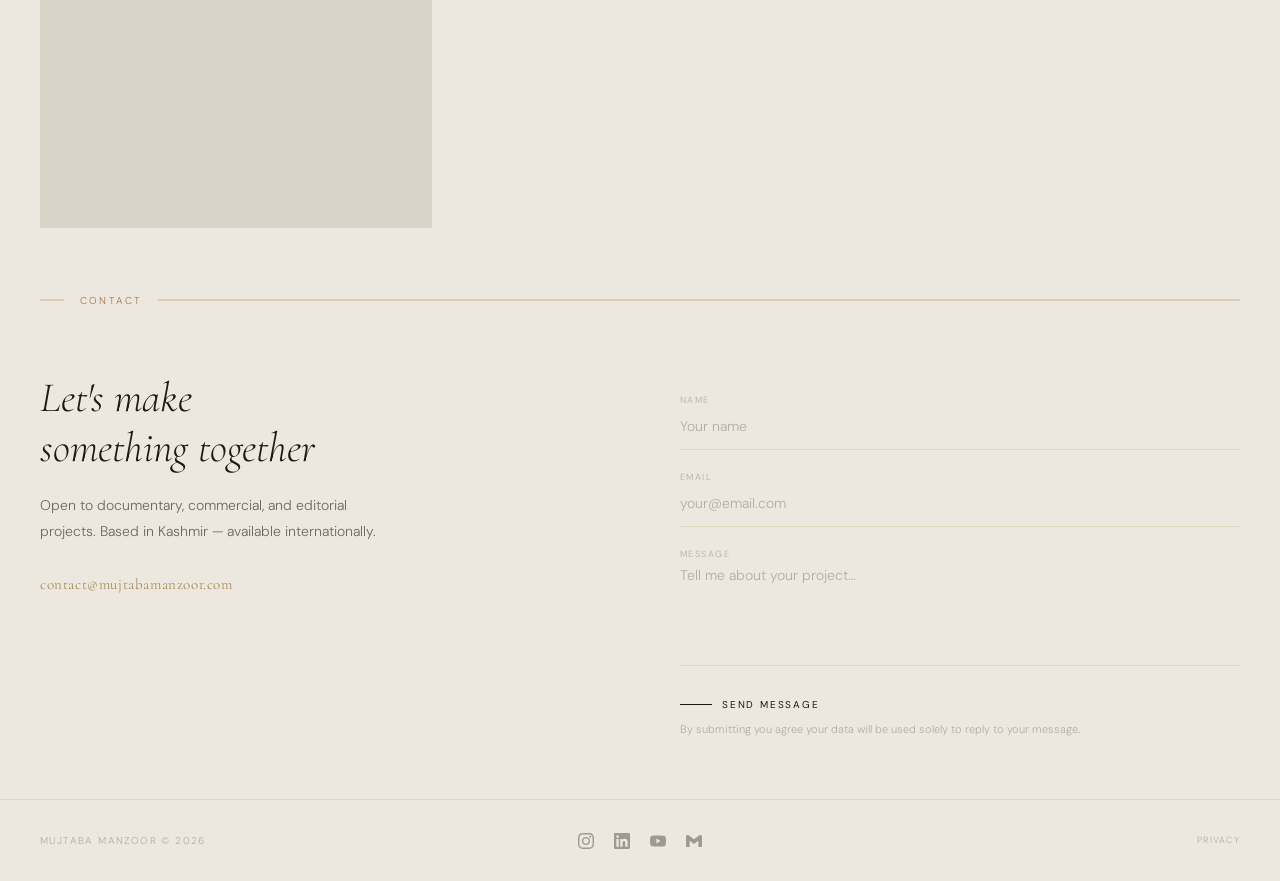
==== commit 5c63d240: "mujti v6 about me fix" ====
--- a/index.html
+++ b/index.html
@@ -181,10 +181,7 @@
     </div>
     <div class="about-text fade-up" style="transition-delay:100ms;">
       <h2>Mujtaba Manzoor</h2>
-      <p>I am a documentary filmmaker and photojournalist from Kashmir, currently pursuing the Erasmus Mundus Master's in Documentary Filmmaking (DocNomadsPlus). My work explores the intersections of culture, identity, and representation of reality through poetic visuals.</p>
-      <p>Growing up in Kashmir, surrounded by both conflict and breathtaking beauty, I witnessed how narratives are politicized by those in power. That awareness became the foundation of my voice as a documentary filmmaker.</p>
-      <p>In parallel, I continue developing a photojournalistic series capturing children's games, urban resilience, and the subtle rhythms of cultural identity.</p>
-      <p>I see film and photography as tools of empathy — ways to observe life without judgement and translate the unseen emotions that connect us all.</p>
+      <div id="about-bio"></div>
     </div>
   </div>
 </section>
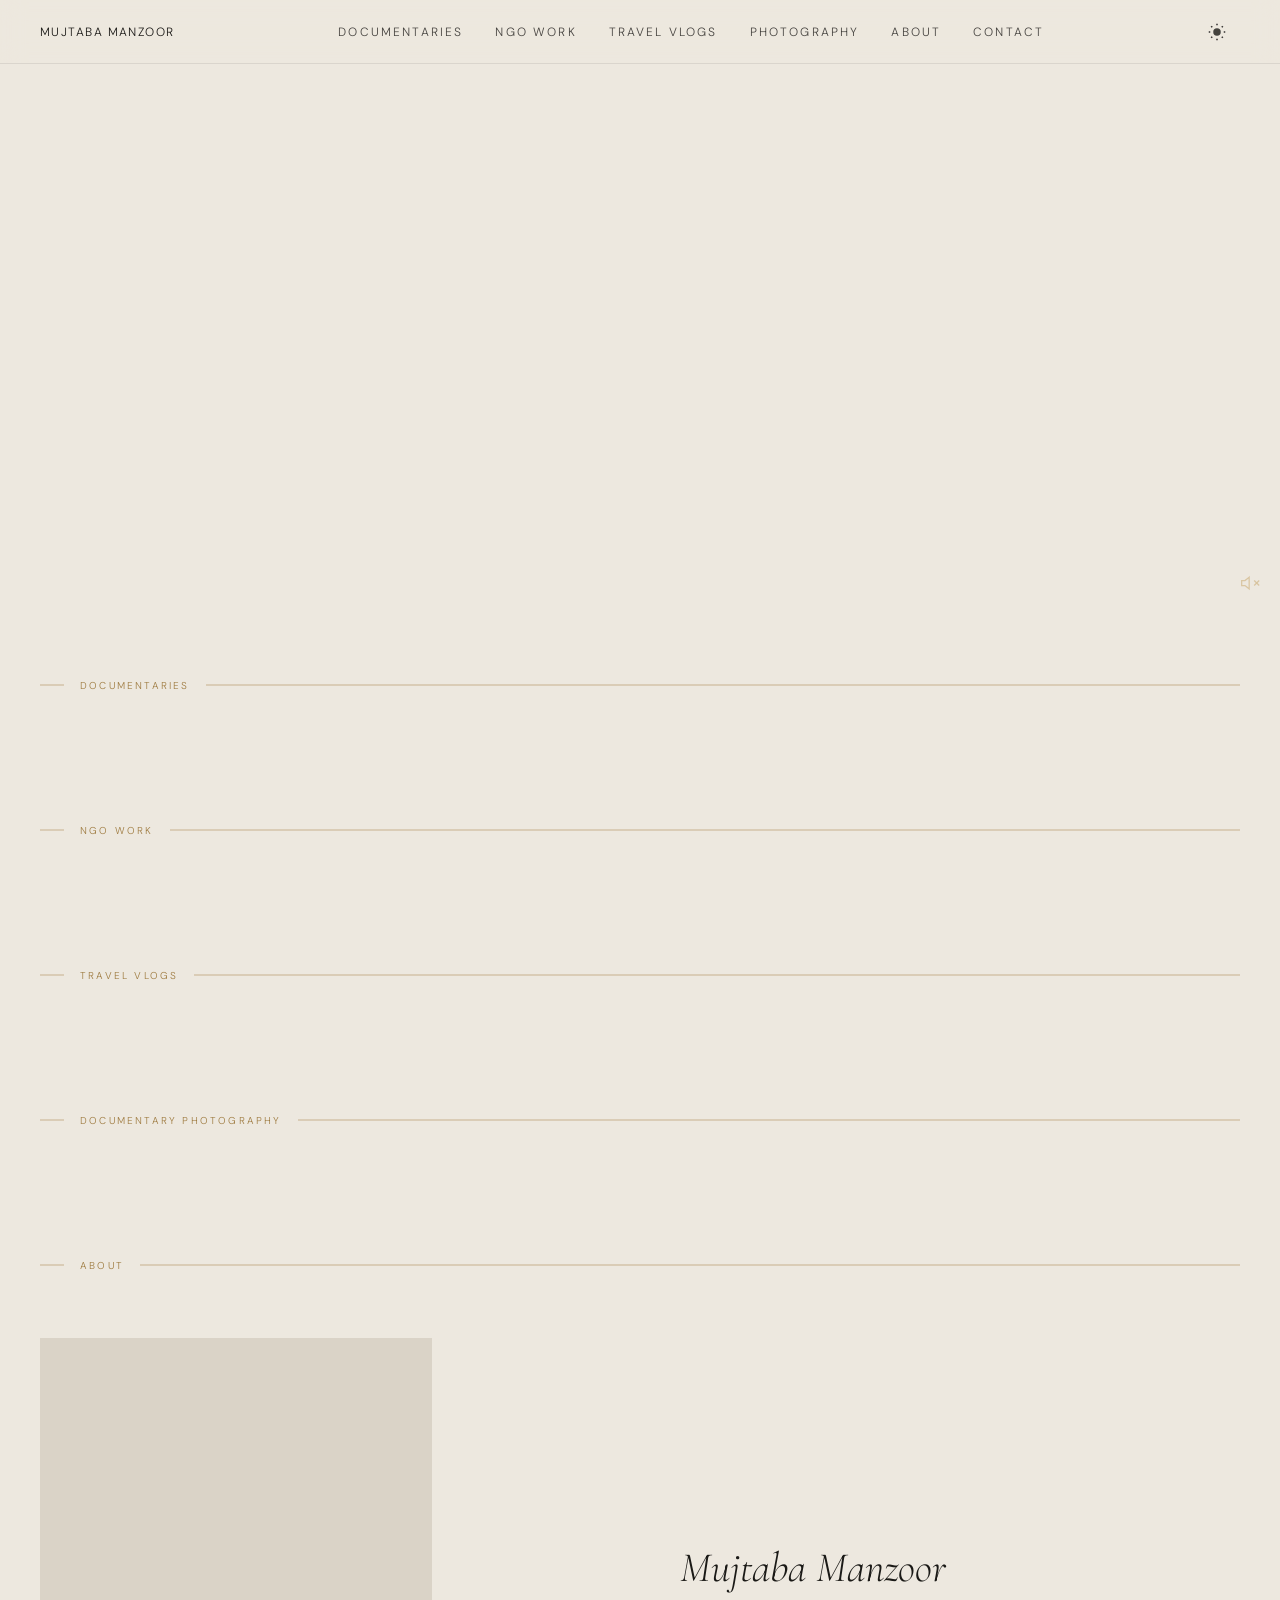
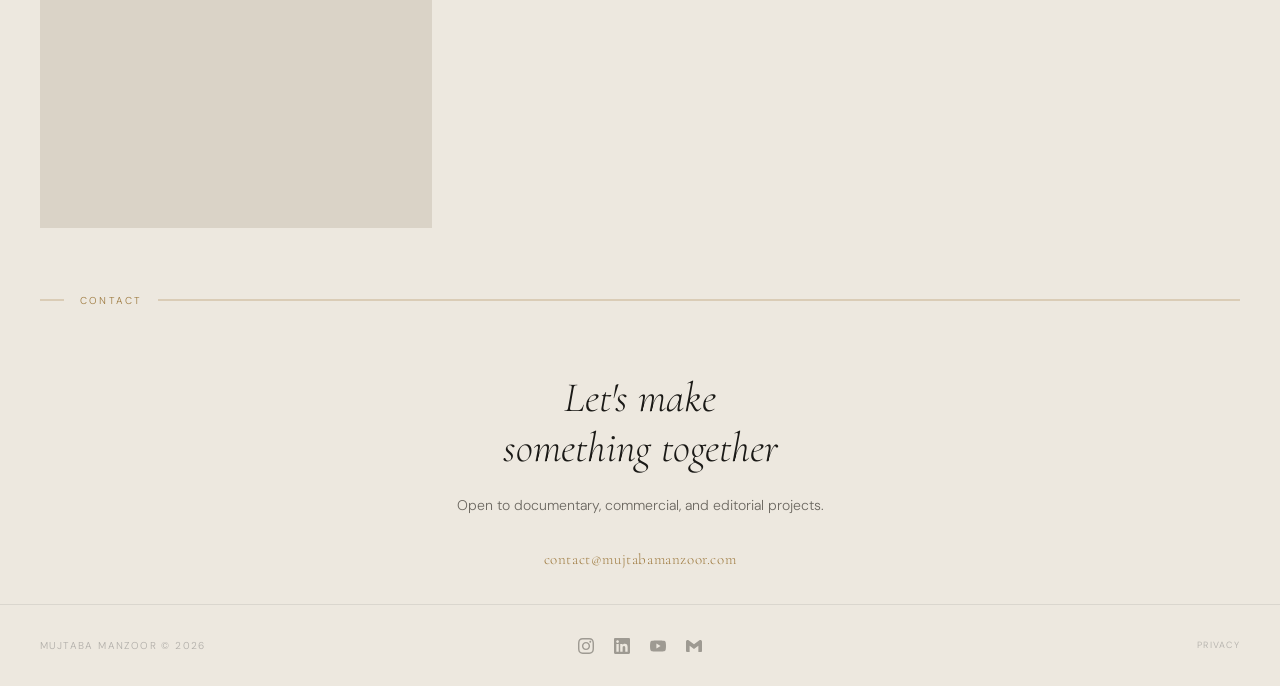
==== commit be9d3e35: "mujti v26.10.1" ====
--- a/index.html
+++ b/index.html
@@ -126,9 +126,7 @@
     </svg>
   </button>
   <div id="hero-video-wrap">
-    <video id="hero-video" autoplay muted loop playsinline preload="auto" title="Background reel">
-      <source id="hero-video-source" src="" type="video/mp4">
-    </video>
+    <video id="hero-video" autoplay muted loop playsinline preload="auto" title="Background reel"></video>
   </div>
   <div class="hero-content"></div>
 </section>
@@ -192,12 +190,13 @@
     <span class="section-label">Contact</span>
     <div class="section-line-ext" aria-hidden="true"></div>
   </div>
-  <div class="contact-grid">
+  <div class="contact-grid contact-grid--email-only">
     <div class="contact-intro fade-up">
       <h2>Let's make<br>something together</h2>
-      <p>Open to documentary, commercial, and editorial projects. Based in Kashmir — available internationally.</p>
+      <p>Open to documentary, commercial, and editorial projects.</p>
       <a href="mailto:contact@mujtabamanzoor.com" class="contact-email">contact@mujtabamanzoor.com</a>
     </div>
+    <!-- Contact form disabled for now — email-only until the form is working.
     <form class="contact-form fade-up" id="contact-form" style="transition-delay:100ms;" novalidate>
       <div class="form-field">
         <label for="name">Name</label>
@@ -218,6 +217,7 @@
       <p class="form-gdpr">By submitting you agree your data will be used solely to reply to your message.</p>
       <p class="form-status" id="form-status" aria-live="polite" aria-atomic="true"></p>
     </form>
+    -->
   </div>
 </section>
 
@@ -251,10 +251,29 @@
       </div>
       <button class="modal-close" id="film-modal-close" aria-label="Close">✕</button>
     </div>
-    <div class="film-modal-video">
-      <video id="fm-video" controls controlsList="nodownload" oncontextmenu="return false;">
-        <source id="fm-source" src="" type="video/mp4">
-      </video>
+    <div class="film-modal-video" id="fm-video-wrap">
+      <video id="fm-video" controlsList="nodownload" oncontextmenu="return false;"></video>
+      <div class="vc-osd" id="vc-osd"></div>
+      <div class="vc" id="fm-vc">
+        <div class="vc-prog" id="vc-prog">
+          <div class="vc-prog-fill" id="vc-fill"></div>
+          <div class="vc-prog-thumb" id="vc-thumb"></div>
+        </div>
+        <div class="vc-bar">
+          <button class="vc-btn" id="vc-play" aria-label="Play/Pause"></button>
+          <div class="vc-vol-group" id="vc-vol-group">
+            <button class="vc-btn" id="vc-mute" aria-label="Mute"></button>
+            <input type="range" class="vc-vol-slider" id="vc-vol" min="0" max="1" step="0.02" value="1">
+          </div>
+          <span class="vc-time" id="vc-time">0:00 / 0:00</span>
+          <div class="vc-flex"></div>
+          <div class="vc-quality" id="fm-quality-wrap" style="display:none">
+            <div class="vc-quality-menu" id="fm-quality-menu"></div>
+            <button class="vc-btn" id="fm-quality-btn" aria-label="Quality"></button>
+          </div>
+          <button class="vc-btn" id="vc-fs" aria-label="Fullscreen"></button>
+        </div>
+      </div>
     </div>
     <div class="film-modal-details" id="fm-details" style="display:none;">
       <div class="film-modal-detail-row" id="fm-role-row" style="display:none;">
@@ -300,6 +319,8 @@
   </div>
 </div>
 
+<script src="https://cdn.jsdelivr.net/npm/hls.js@1.5.15/dist/hls.min.js"></script>
+<script src="https://player.vimeo.com/api/player.js"></script>
 <script src="script.js"></script>
 
 </body>
--- a/style.css
+++ b/style.css
@@ -91,8 +91,9 @@
 .nav-logo { font-family: 'DM Sans', sans-serif; font-size: 12px; font-weight: 300; letter-spacing: 0.12em; text-transform: uppercase; color: var(--text); text-decoration: none; line-height: 1; display: flex; align-items: center; }
 .nav-links { display: flex; gap: 32px; align-items: center; list-style: none; }
 .nav-links li { display: flex; align-items: center; }
-.nav-links a { font-size: 12px; font-weight: 300; letter-spacing: 0.18em; text-transform: uppercase; color: var(--text); text-decoration: none; line-height: 1; opacity: 0.8; transition: color var(--trans), opacity var(--trans); }
+.nav-links a { font-size: 12px; font-weight: 300; letter-spacing: 0.18em; text-transform: uppercase; color: var(--text); text-decoration: none; line-height: 1; opacity: 0.8; transition: color var(--trans), opacity var(--trans), transform var(--trans); display: inline-block; }
 .nav-links a:hover, .nav-links a.active { color: var(--accent); opacity: 1; }
+.nav-links a:hover { transform: scale(1.08); }
 #theme-toggle { background: none; border: none; cursor: pointer; width: 32px; height: 20px; flex-shrink: 0; }
 #theme-toggle svg { width: 18px; height: 18px; fill: var(--text); opacity: 0.8; transition: fill var(--trans), opacity var(--trans); }
 #theme-toggle:hover svg { fill: var(--accent); opacity: 1; }
@@ -143,14 +144,56 @@
 #film-modal { display: none; position: fixed; inset: 0; z-index: 2000; background: rgba(12,12,11,0.85); backdrop-filter: blur(20px); -webkit-backdrop-filter: blur(20px); align-items: center; justify-content: center; padding: 32px; overflow-y: auto; }
 [data-theme="light"] #film-modal { background: rgba(237,232,223,0.88); }
 #film-modal.open { display: flex; }
-.film-modal-inner { width: 100%; max-width: 860px; margin: auto; }
+.film-modal-inner { width: 100%; max-width: 860px; margin: auto; transition: max-width 0.3s ease; }
+#film-modal.theater .film-modal-inner { max-width: calc(100vw - 48px); }
+#film-modal.theater .film-modal-details { display: none; }
+#film-modal.theater .film-modal-nav { display: none; }
 .film-modal-top { display: flex; justify-content: space-between; align-items: flex-start; margin-bottom: 14px; }
 .film-modal-title { font-family: 'Cormorant Garamond', serif; font-size: 20px; font-weight: 300; font-style: italic; color: var(--text); margin-bottom: 4px; }
 .film-modal-meta { font-size: 9px; letter-spacing: 0.18em; text-transform: uppercase; color: var(--accent); opacity: 0.8; }
 .modal-close { background: none; border: none; cursor: pointer; color: var(--text2); font-size: 18px; line-height: 1; padding: 4px; transition: color var(--trans); }
 .modal-close:hover { color: var(--text); }
-.film-modal-video { width: 100%; aspect-ratio: 16/9; background: #000; }
+.film-modal-video { position: relative; width: 100%; aspect-ratio: 16/9; background: #000; cursor: none; }
+.film-modal-video.show-cursor { cursor: default; }
 .film-modal-video video { width: 100%; height: 100%; display: block; }
+.film-modal-video iframe { width: 100%; height: 100%; display: block; border: 0; }
+.vc { position: absolute; bottom: 0; left: 0; right: 0; background: linear-gradient(transparent, rgba(0,0,0,0.7)); padding: 22px 4px 4px; opacity: 0; transition: opacity 0.2s; pointer-events: none; }
+.vc.visible { opacity: 1; pointer-events: auto; }
+.vc-prog { position: relative; height: 3px; background: rgba(255,255,255,0.28); margin: 0 8px 6px; cursor: pointer; border-radius: 2px; transition: height 0.12s; transform-origin: bottom; }
+.vc-prog:hover { height: 5px; }
+@keyframes osd-seek-pulse { 0%{transform:scale(1)} 25%{transform:scale(1.14)} 100%{transform:scale(1)} }
+.osd-seek-row { animation: osd-seek-pulse 0.28s ease-out; }
+.vc-prog-fill { height: 100%; background: #fff; border-radius: 2px; pointer-events: none; }
+.vc-prog-thumb { position: absolute; top: 50%; transform: translate(-50%, -50%) scale(0); width: 11px; height: 11px; border-radius: 50%; background: #fff; pointer-events: none; transition: transform 0.12s; }
+.vc-prog:hover .vc-prog-thumb { transform: translate(-50%, -50%) scale(1); }
+.vc-bar { display: flex; align-items: center; }
+.vc-btn { background: none; border: none; color: #fff; cursor: pointer; padding: 5px 6px; display: flex; align-items: center; justify-content: center; opacity: 0.85; transition: opacity 0.15s; flex-shrink: 0; }
+.vc-btn:hover { opacity: 1; }
+.vc-btn svg { width: 20px; height: 20px; fill: currentColor; display: block; }
+#fm-quality-btn svg { fill: none; stroke: currentColor; }
+.vc-time { font-size: 10.5px; font-family: 'DM Sans', sans-serif; color: rgba(255,255,255,0.82); letter-spacing: 0.02em; padding: 0 2px; white-space: nowrap; flex-shrink: 0; margin-left: 10px; }
+.vc-osd { position: absolute; top: 50%; color: #fff; font-family: 'DM Sans', sans-serif; border-radius: 6px; pointer-events: none; opacity: 0; transition: opacity 0.15s; white-space: nowrap; text-align: center; }
+.osd-seek-row { display: flex; align-items: center; gap: 9px; }
+.osd-chevrons { position: relative; display: inline-block; font-size: 38px; line-height: 1; font-weight: 200; }
+.osd-c2 { display: block; }
+.osd-c1 { position: absolute; top: 0; left: 0; right: 0; }
+.osd-chevrons.fwd .osd-c1 { animation: osd-onto-fwd 0.28s ease-out both; }
+.osd-chevrons.bwd .osd-c1 { animation: osd-onto-bwd 0.28s ease-out both; }
+@keyframes osd-onto-fwd { from { opacity: 0.6; transform: translateX(100%); } to { opacity: 1; transform: translateX(0); } }
+@keyframes osd-onto-bwd { from { opacity: 0.6; transform: translateX(-100%); } to { opacity: 1; transform: translateX(0); } }
+.osd-stime { font-size: 13px; letter-spacing: 0.05em; font-weight: 400; }
+.vc-flex { flex: 1; }
+.vc-vol-group { display: flex; align-items: center; gap: 0; }
+.vc-vol-slider { -webkit-appearance: none; appearance: none; width: 0; max-width: 64px; height: 3px; border-radius: 2px; outline: none; cursor: pointer; background: linear-gradient(to right, #fff var(--vp, 100%), rgba(255,255,255,0.28) var(--vp, 100%)); flex-shrink: 0; opacity: 0; transition: width 0.2s ease, opacity 0.2s ease, margin 0.2s ease; overflow: hidden; }
+.vc-vol-group:hover .vc-vol-slider, .vc-vol-slider:focus { width: 64px; opacity: 1; margin-left: 4px; }
+.vc-vol-slider::-webkit-slider-thumb { -webkit-appearance: none; width: 11px; height: 11px; border-radius: 50%; background: #fff; cursor: pointer; }
+.vc-vol-slider::-moz-range-thumb { width: 11px; height: 11px; border-radius: 50%; background: #fff; cursor: pointer; border: none; }
+.vc-quality { position: relative; display: flex; align-items: center; }
+.vc-quality-menu { position: absolute; bottom: calc(100% + 4px); right: 0; background: rgba(10,10,10,0.9); border: 1px solid rgba(255,255,255,0.14); border-radius: 4px; min-width: 72px; overflow: hidden; display: none; }
+.vc-quality-menu.open { display: block; }
+.quality-opt { display: block; width: 100%; padding: 7px 14px; background: none; border: none; color: rgba(255,255,255,0.8); font-size: 11px; letter-spacing: 0.1em; text-align: left; cursor: pointer; font-family: 'DM Sans', sans-serif; text-transform: uppercase; }
+.quality-opt:hover { background: rgba(255,255,255,0.1); color: #fff; }
+.quality-opt.active { color: var(--accent); }
 .film-modal-details { display: flex; flex-direction: column; gap: 16px; padding-top: 14px; margin-top: 16px; }
 .film-modal-detail-row { display: flex; flex-direction: column; gap: 4px; }
 .film-modal-detail-label { font-size: 9px; letter-spacing: 0.18em; text-transform: uppercase; color: var(--accent); opacity: 0.6; }
@@ -197,6 +240,9 @@
 .about-text p { font-size: 14px; color: var(--text2); line-height: 1.8; margin-bottom: 20px; max-width: 440px; }
 
 #contact .contact-grid { display: grid; grid-template-columns: 1fr 1fr; gap: 80px; align-items: start; }
+/* Contact form temporarily disabled — center the email-only intro. */
+#contact .contact-grid.contact-grid--email-only { grid-template-columns: 1fr; justify-items: center; text-align: center; }
+.contact-grid--email-only .contact-intro p { max-width: 480px; }
 .contact-intro h2 { font-family: 'Cormorant Garamond', serif; font-size: clamp(28px,4vw,42px); font-weight: 300; font-style: italic; line-height: 1.2; color: var(--text); margin-bottom: 20px; }
 .contact-intro p { font-size: 14px; color: var(--text2); line-height: 1.8; max-width: 360px; }
 .contact-email { display: inline-block; margin-top: 28px; font-family: 'Cormorant Garamond', serif; font-size: 15px; color: var(--accent); text-decoration: none; letter-spacing: 0.04em; transition: opacity var(--trans); }
